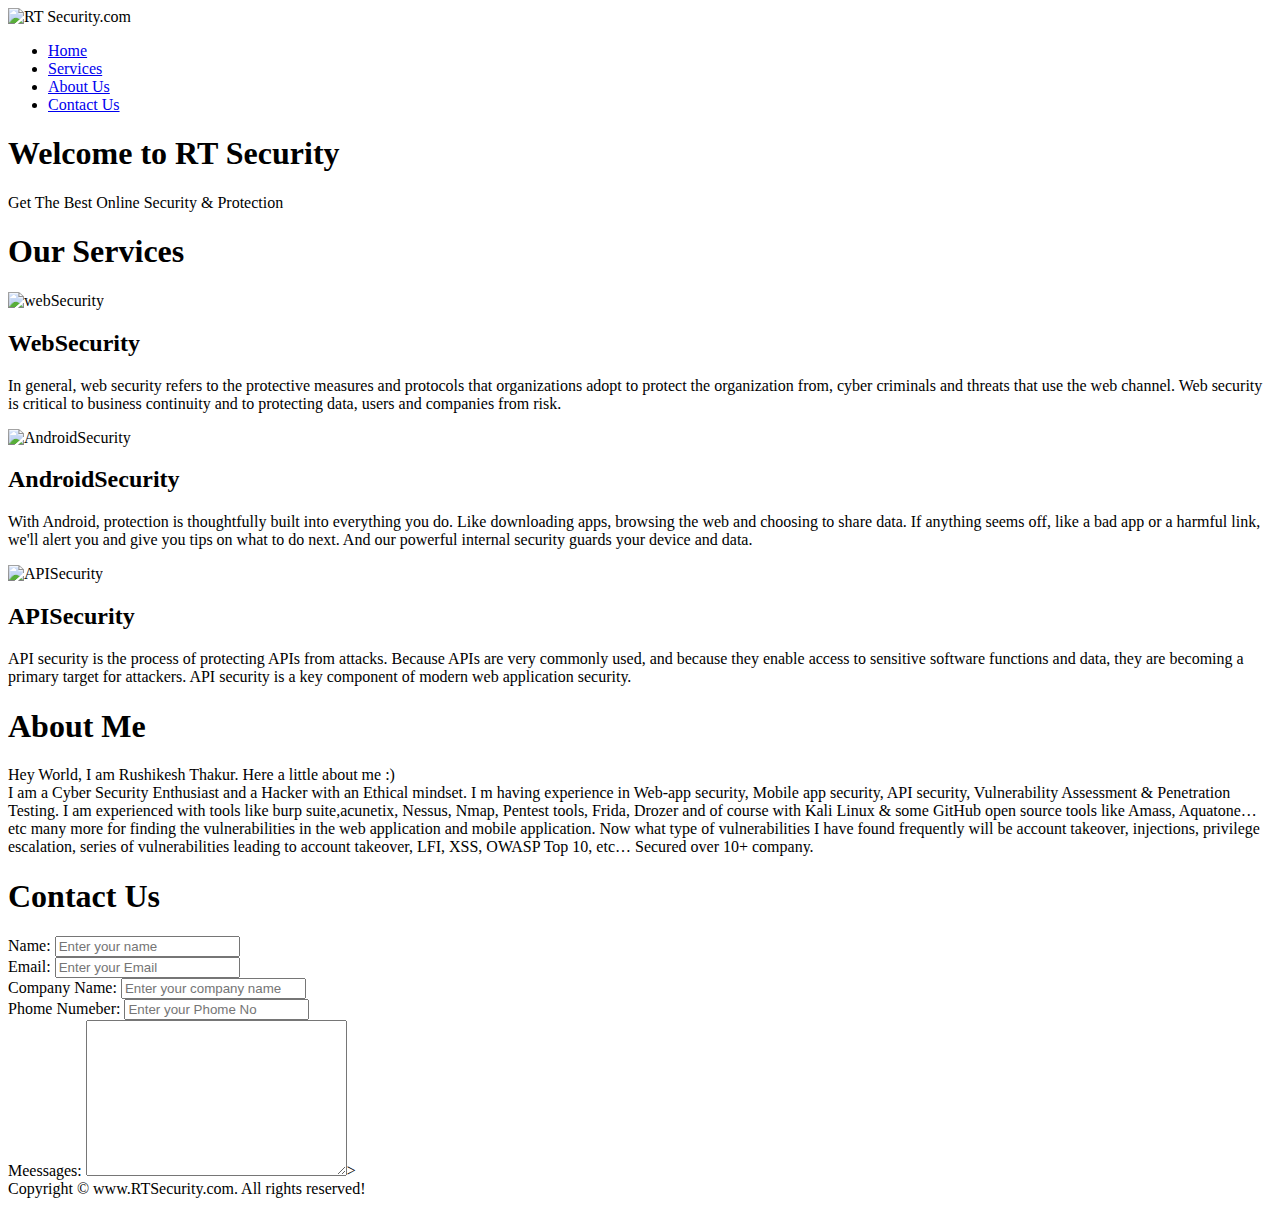
==== index.html @ 025dc86e "my website page 2" ====
<!DOCTYPE html>
<html lang="en">

<head>
    <meta charset="UTF-8">
    <meta http-equiv="X-UA-Compatible" content="IE=edge">
    <meta name="viewport" content="width=device-width, initial-scale=1.0">
    <title>Online Website Security Service | RTSecurity.com </title>
    <link rel="stylesheet" href="index.css">
    <link rel="stylesheet" media="screen and (max-width: 1005px)" href="phone.css">
    <link rel="preconnect" href="https://fonts.gstatic.com" crossorigin>
    <link href="https://fonts.googleapis.com/css2?family=Baloo+Bhai+2:wght@600&family=Bree+Serif&display=swap"
        rel="stylesheet">
</head>

<body>
    <nav id="navbar">
        <div id="logo">
            <img src="myimg.jpg" alt="RT Security.com">
        </div>

        <ul>
            <li class="item"><a href="#home">Home</a></li>
            <li class="item"><a href="#services">Services</a></li>
            <li class="item"><a href="#about-section">About Us</a></li>
            <li class="item"><a href="#contact ">Contact Us</a></li>
        </ul>
    </nav>
    <section id="home">
        <h1 class="h-primary">Welcome to RT Security</h1>
        <p>Get The Best Online Security & Protection</p>
    </section>
    <section class="services-container">
        <h1 class="h-primary center">Our Services</h1>
        <div id="services">
            <div class="box">
                <img src="https://img.icons8.com/external-flaticons-flat-flat-icons/344/external-web-security-big-data-flaticons-flat-flat-icons.png"
                    alt="webSecurity">
                <h2 class="h-secondary center">WebSecurity</h2>
                <p class="center">In general, web security refers to the protective measures and protocols that
                    organizations adopt to protect the organization from, cyber criminals and threats that use the web
                    channel. Web security is critical to business continuity and to protecting data, users and companies
                    from risk.</p>
            </div>
            <div class="box">
                <img src="https://img.icons8.com/nolan/344/android.png" alt="AndroidSecurity">
                <h2 class="h-secondary center">AndroidSecurity</h2>
                <p class="center">With Android, protection is thoughtfully built into everything you do. Like
                    downloading apps, browsing the web and choosing to share data. If anything seems off, like a bad app
                    or a harmful link, we'll alert you and give you tips on what to do next. And our powerful internal
                    security guards your device and data.</p>
            </div>
            <div class="box">
                <img src="https://img.icons8.com/dotty/344/api-settings.png" alt="APISecurity">
                <h2 class="h-secondary center">APISecurity</h2>
                <p class="center">API security is the process of protecting APIs from attacks. Because APIs are very
                    commonly used, and because they enable access to sensitive software functions and data, they are
                    becoming a primary target for attackers. API security is a key component of modern web application
                    security.</p>
            </div>
        </div>
    </section>
    <section id="about-section">
        <h1 class="h-primary center">About Me</h1>
        <div id="about">
            <div class="about-item">
                Hey World, I am Rushikesh Thakur. Here a little about me :)<br>
                    I am a Cyber Security Enthusiast and a Hacker with an Ethical mindset.
                    I m having experience in Web-app security, Mobile app security, API security, Vulnerability
                    Assessment & Penetration Testing. I am experienced with tools like burp suite,acunetix, Nessus,
                    Nmap, Pentest tools, Frida, Drozer and of course with Kali Linux & some GitHub open source tools
                    like Amass, Aquatone…etc many more for finding the vulnerabilities in the web application and mobile
                    application. Now what type of vulnerabilities I have found frequently will be account takeover,
                    injections, privilege escalation, series of vulnerabilities leading to account takeover, LFI, XSS,
                    OWASP Top 10, etc… Secured over 10+ company.
            </div>
        </div>
    </section>
    <section id="contact">
        <h1 class="h-primary center">Contact Us</h1>
        <div id="contact-box">
            <form action="">
                <div class="form-grouup">
                    <label for="name">Name: </label>
                    <input type="text" name="name" id="name"
                    placeholder="Enter your name">
                </div>
                <div class="form-grouup">
                    <label for="email">Email: </label>
                    <input type="email" name="name" id="email"
                    placeholder="Enter your Email">
                </div>
                <div class="form-grouup">
                    <label for="company">Company Name: </label>
                    <input type="text" name="name" id="company"
                    placeholder="Enter your company name">
                </div>
                <div class="form-grouup">
                    <label for="Phome">Phome Numeber: </label>
                    <input type="number" name="name" id="Phome"
                    placeholder="Enter your Phome No">
                </div>
                <div class="form-grouup">
                    <label for="message">Meessages: </label>
                    <textarea name="message" id="message" cols="30" rows="10"></textarea>>
                </div>
            </form>
        </div>
    </section>

    <footer>
        <div class="center">
            Copyright &copy; www.RTSecurity.com. All rights reserved!
        </div>
    </footer>
</body>

</html>
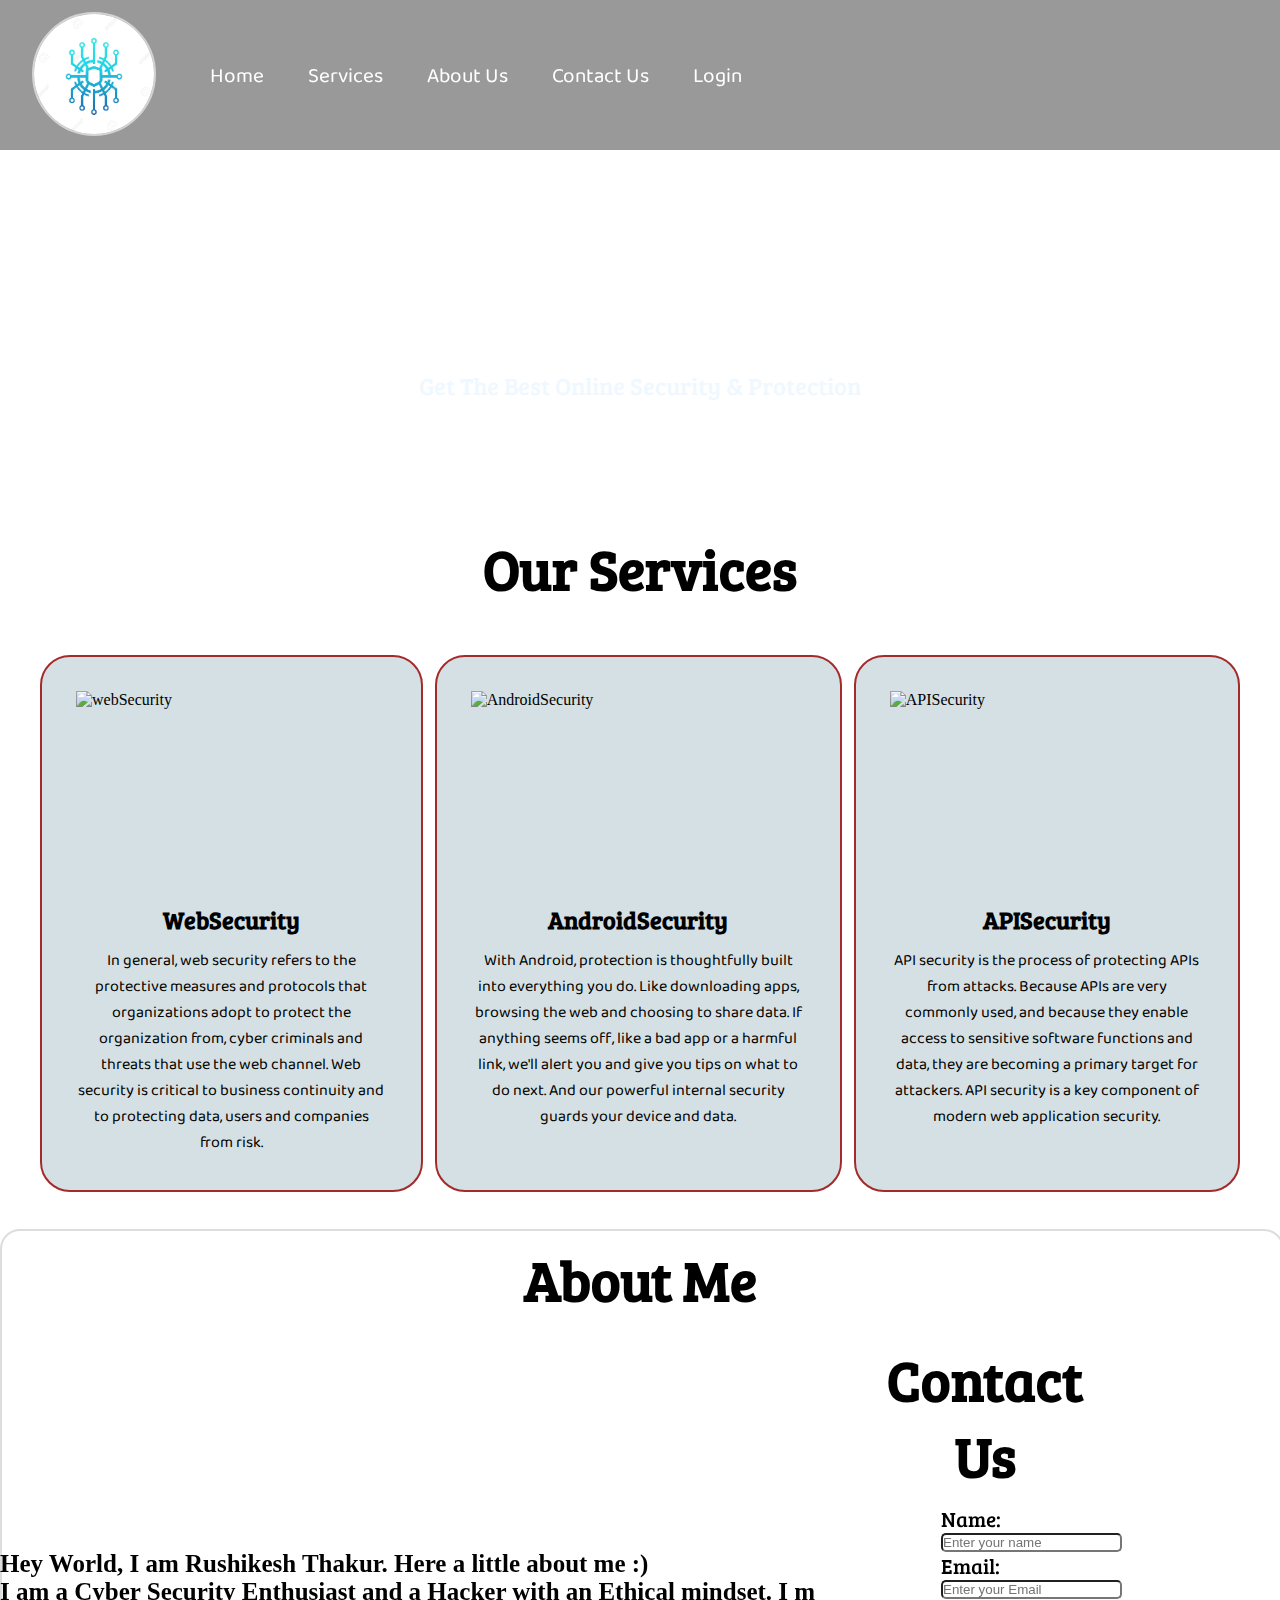
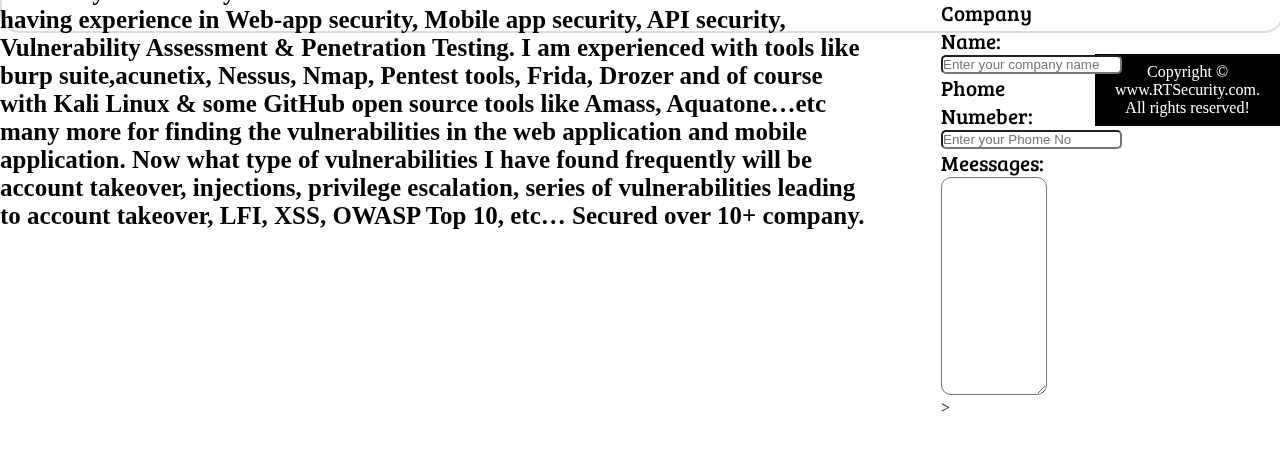
==== commit 7281b4cb: "Update index.html" ====
--- a/index.html
+++ b/index.html
@@ -16,7 +16,7 @@
 <body>
     <nav id="navbar">
         <div id="logo">
-            <img src="myimg.jpg" alt="RT Security.com">
+            <img src="91689622-cyber-security-logo-concept.webp" alt="RT Security.com">
         </div>
 
         <ul>
@@ -24,9 +24,10 @@
             <li class="item"><a href="#services">Services</a></li>
             <li class="item"><a href="#about-section">About Us</a></li>
             <li class="item"><a href="#contact ">Contact Us</a></li>
+            <li class="item"><a href="login.html">Login</a></li>
         </ul>
     </nav>
-    <section id="home">
+    <section id="home"> 
         <h1 class="h-primary">Welcome to RT Security</h1>
         <p>Get The Best Online Security & Protection</p>
     </section>
@@ -74,8 +75,6 @@
                     injections, privilege escalation, series of vulnerabilities leading to account takeover, LFI, XSS,
                     OWASP Top 10, etc… Secured over 10+ company.
             </div>
-        </div>
-    </section>
     <section id="contact">
         <h1 class="h-primary center">Contact Us</h1>
         <div id="contact-box">
@@ -115,4 +114,4 @@
     </footer>
 </body>
 
-</html>+</html>
--- a/index.css
+++ b/index.css
@@ -0,0 +1,220 @@
+/* css Reset  */
+*{
+    margin: 0px;
+    padding: 0px;
+}
+html{
+    scroll-behavior: smooth;
+}
+/* CSS Variables
+:root{
+
+} */
+
+/* Navigation  Bar */
+#navbar{
+    display: flex;
+    align-items: center;
+    position: sticky;
+    top: 0px;
+    
+}
+
+/* my log  Navigation  Bar */
+#logo{
+    margin: 10px 30px ;
+}
+
+#logo img {
+    width: 120px;
+    border: 2px solid lightgrey;
+    border-radius: 290px;
+    height:  120px;
+    margin: 2px 2px;
+  
+}
+
+/* List style  Navigation  Bar */
+#navbar ul{
+    display: flex;
+}
+
+#navbar::before{
+   content: "";
+   background-color: black;
+   position: absolute;
+   top: 0px;
+   left: 0px;
+   height: 99%;
+   width: 100%;
+   z-index: -1;
+   opacity: 0.4;
+
+}
+
+
+#navbar ul li{
+   list-style: none;
+   font-size: 1.3rem;
+   font-family: 'Baloo Bhai 2', cursive;
+} 
+
+#navbar ul li a{
+    color: white;
+    display: block;
+    padding: 3px 22px;
+    border-radius: 20px;
+    text-decoration: none;
+ } 
+ #navbar ul li a:hover{
+    color:white;
+    display: block;
+    background-color: green;
+ } 
+
+  /* Home section */
+
+  #home{
+      display: flex;
+      flex-direction: column;
+      padding: 3px 200px;
+      height: 360px;
+      justify-content: center;
+      align-items: center;
+  }
+  #home::before{
+    content: "";
+    position: absolute;
+    background:url(https://cdn.pixabay.com/photo/2017/12/26/21/19/tech-3041437_960_720.jpg) no-repeat center center/cover ;
+    height: 500px;
+    top: 0px;
+    left: 0px;
+    width: 100%;
+    z-index: -1;
+    opacity: 0.89;
+ 
+}
+#home h1{
+    color: white;
+    text-align: center;
+    font-family: 'Bree Serif', serif;
+}
+#home p{
+    color: aliceblue;
+    text-align: center;
+    font-size: 1.5rem;
+    font-family: 'Bree Serif', serif;
+}
+
+/* services section */
+#services{
+   margin: 34px; 
+   display: flex;
+}
+#services .box{
+   border: 2px solid brown; 
+   padding: 34px;
+   margin: 3px 6px;
+   border-radius: 30px;
+   background-color: rgb(213, 224, 228);
+}
+#services .box img{
+    height: 200px;
+    display: block;
+    margin: auto;
+ }
+#services .box p{
+    font-family: 'Baloo Bhai 2', cursive;
+}
+
+/* About me */
+#about-section{
+    position: relative;
+       height: 500px;
+}
+
+#about-section::before{
+   content: "";
+   position: absolute;
+   border: 2px solid darkgrey;
+   border-radius: 20px;
+   background:url(https://cdn.pixabay.com/photo/2017/07/16/07/50/imprint-2508603_960_720.jpg)no-repeat center center/cover;
+   width: 100%;
+   height: 80%;
+   z-index: -1;
+   opacity: 0.4;
+}
+
+#about{
+    display: flex;
+    justify-content: center;
+    align-items: center;
+}
+
+.about-item{
+    font-size: 25px;
+    font-weight: bold;
+}
+
+/* contact us */
+
+#contact{
+    /* height: 120px; */
+    position: relative;
+
+}
+  #contact::before{
+      content:"";
+      position: absolute;
+      width: 100%;
+      height: 100%;
+      z-index: -1;
+      opacity: 0.7;
+      background: url(https://cdn.pixabay.com/photo/2019/05/10/13/28/contact-us-4193523_960_720.jpg)no-repeat center center/cover ;
+  }
+  #contact-box{
+    display: flex;
+    justify-content: center;
+    align-items: center;
+    padding-bottom: 34px;
+  }
+  #contact-box input{
+    border-radius: 5px;
+}
+  #contact-box textarea{
+    width: 100%;
+    padding: 0.5rem;
+    border-radius: 10px;
+    font-size: 1.1rem;
+}
+#contact-box form{
+    width: 40%;
+  }
+#contact-box label{
+    font-size: 1.3rem;
+    font-family: 'Bree Serif', serif;
+  }
+
+
+/* footer */
+footer{
+    background-color: black;
+    color: white;
+    padding: 9px 20px;
+}
+/* Utility classes */
+
+.h-primary{
+    font-size: 3.5rem;
+    padding: 12px;
+    font-family: 'Bree Serif', serif;
+}
+.h-secondary{
+    font-size: 1.5rem;
+    padding: 12px;
+    font-family: 'Bree Serif', serif;
+}
+.center{
+    text-align: center;
+}
+
--- a/phone.css
+++ b/phone.css
@@ -0,0 +1,46 @@
+/* navigetion */
+#navbar{
+    flex-direction: column;
+}
+#navbar ul li a{
+    font-size: 1rem;
+    padding: 4px;
+    padding-bottom: 5px;
+}
+/* home */
+#home{
+    height: 290px;
+    padding: 3px 68px;
+}
+#home::before{
+    height: 490px;
+}
+#home p{
+    font-size: 13px;
+}
+/* services */
+#services{
+    flex-direction: column;
+}
+/* #services .box{
+    
+} */
+/* about */
+#about{
+    flex-wrap: wrap;
+
+}
+.about-item{
+    flex-wrap: wrap;
+    font-size: 1rem;
+}
+
+/* Contact */
+
+
+/* footer */
+
+/* utility */
+.h-primary{
+    font-size: 36px;
+}